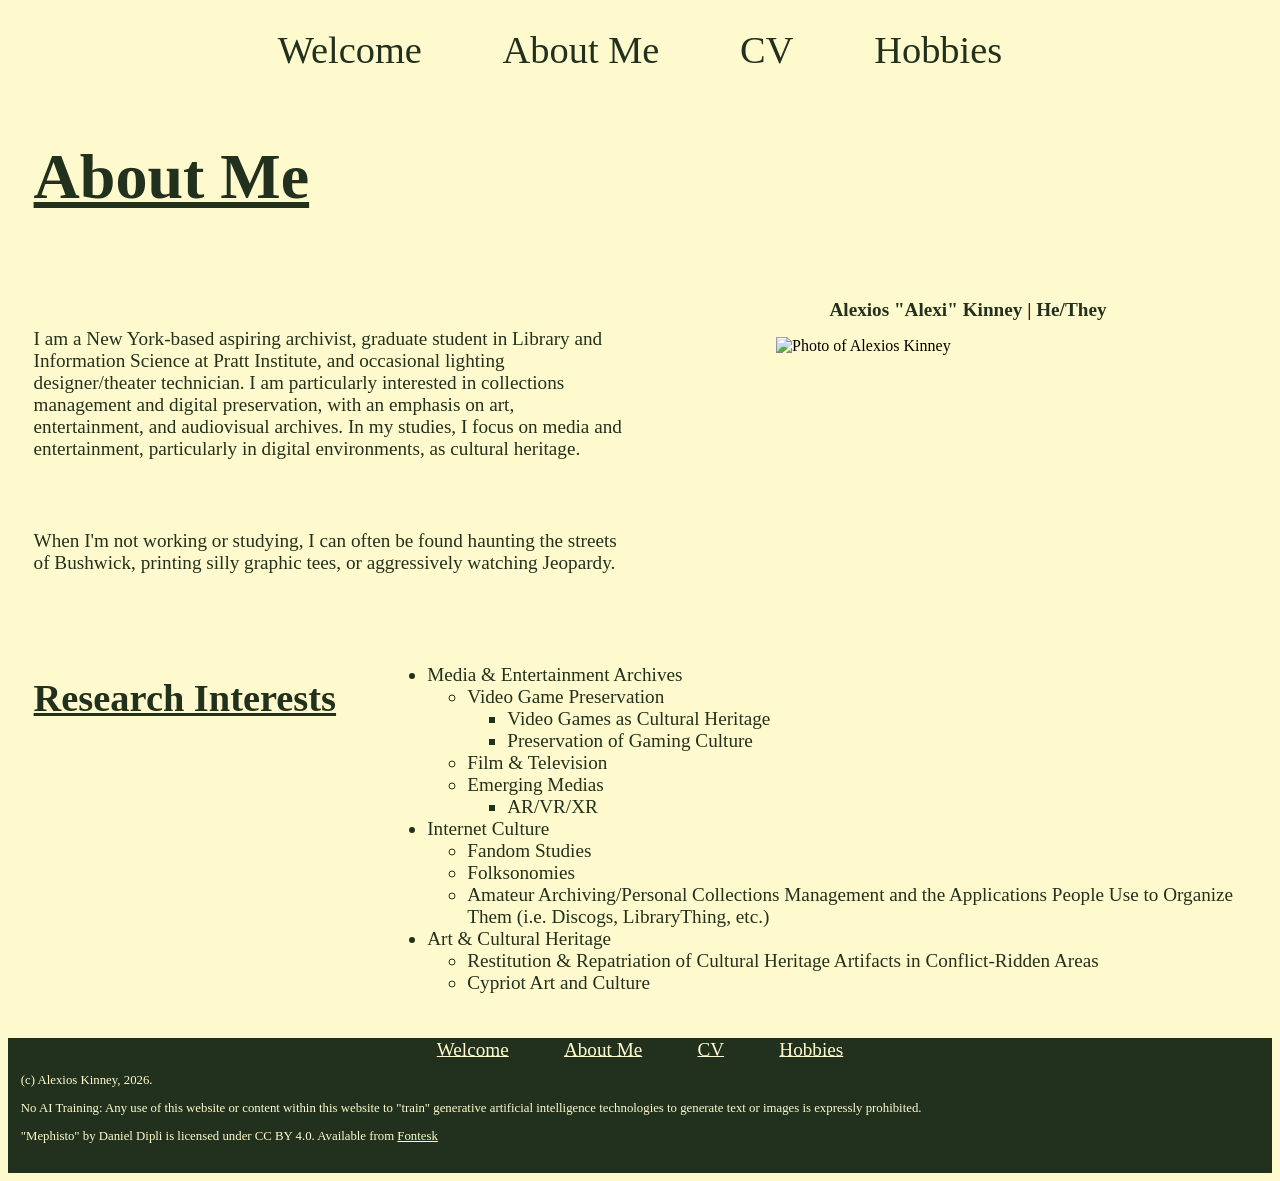
==== aboutMe.html @ 1613f90e "Add files via upload" ====
<!doctype html>
<html lang="en">
    <head>
        <meta charset="UTF-8">
        <title>About Me | Alexi's Site</title>
        <meta name="description" content="About the author">
        <meta name="keywords" content="HTML, webpage, professional, libraries, archives">
        <meta name="author" content="Alexios Kinney">
        <link rel="stylesheet" href="site_style.css">
    </head>

    <body>
        <div class="navigation">
            <a class="my-links" href="index.html">Welcome</a>
            <a class="my-links" href="aboutMe.html">About Me</a>
            <a class="my-links" href="cv.html">CV</a>
            <a class="my-links" href="hobbies.html">Hobbies</a>

        </div>

        <div class="heading_justified">
            <h1 class="about-title">About Me</h1>
        </div>

        <div class="row">
            <div class="column-left">
                <p class="about-me-text">
                    I am a New York-based aspiring archivist, graduate student in Library and Information Science at Pratt Institute, and occasional lighting designer/theater technician. I am particularly interested in collections management and digital preservation, with an emphasis on art, entertainment, and audiovisual archives. In my studies, I focus on media and entertainment, particularly in digital environments, as cultural heritage.    
                </p>
                <p class="about-me-text">
                     When I'm not working or studying, I can often be found haunting the streets of Bushwick, printing silly graphic tees, or aggressively watching Jeopardy.
                </p>
            </div>
            <div class="column-right">
                <h2 class="me-title"> Alexios "Alexi" Kinney | He/They</h2>
                <figure>
                    <img class="me-photo" src="assets/IMG_03863.JPG" alt="Photo of Alexios Kinney">

                </figure>
            </div>
        </div>

        <div class="row">
            <h2 id="research-interests">Research Interests</h2>
            <div id="research-list">
                <ul>
                    <li>Media & Entertainment Archives
                        <ul>
                            <li>Video Game Preservation
                                <ul>
                                    <li>Video Games as Cultural Heritage</li>
                                    <li>Preservation of Gaming Culture</li>
                                </ul>
                            </li>
                            <li>Film & Television</li>
                            <li>Emerging Medias
                                <ul>
                                    <li>AR/VR/XR</li>
                                </ul>
                            </li>
                        </ul>
                    </li>
                    <li>Internet Culture
                        <ul>
                            <li>Fandom Studies</li>
                            <li>Folksonomies</li>
                            <li>Amateur Archiving/Personal Collections Management and the Applications People Use to Organize Them (i.e. Discogs, LibraryThing, etc.)</li>
                        </ul>
                    </li>
                    <li>Art & Cultural Heritage
                        <ul>
                            <li>Restitution & Repatriation of Cultural Heritage Artifacts in Conflict-Ridden Areas</li>
                            <li>Cypriot Art and Culture</li>
                        </ul>
                    </li>
                </ul>
            </div>
        </div>
        <div class="footer">
            <div class="footer-links">
                <a class="small-links" href="index.html">Welcome</a>
                <a class="small-links" href="aboutMe.html">About Me</a>
                <a class="small-links" href="cv.html">CV</a>
                <a class="small-links" href="hobbies.html">Hobbies</a>
            </div>
            <p class="required-footer">(c) Alexios Kinney, 2026.</p>
            <p class="required-footer"> No AI Training: Any use of this website or content within this website to "train" generative artificial intelligence technologies to generate text or images is expressly prohibited.</p>
             <p class="required-footer">"Mephisto" by Daniel Dipli is licensed under CC BY 4.0. Available from <a class="outer-links" href="https://fontesk.com/mephisto-font/" target="_blank">Fontesk</a></p>
        </div>
    </body>
</html>
---- site_style.css ----
/* Consulted Mozilla Website for importing fonts: https://developer.mozilla.org/en-US/docs/Web/CSS/Reference/At-rules/@font-face */
            @font-face{
                font-family: mephisto;
                src:url('assets/Mephisto font/Mephisto.ttf');
            }
            #welcome{
                background-image: url('assets/welcomebackground.jpg'); 
                background-position: center center;
                background-attachment: fixed;
            }
            /* Consulted Mozilla Website for formatting Flexbox: https://css-tricks.com/snippets/css/a-guide-to-flexbox/ */
            .welcome-body{
                display: flex;
                justify-content: center;
                align-content: center;
                align-items: center;
                flex-direction: column;
                margin-bottom: 25vh;
                margin-top: 25vh;
            }
            .welcome-title{
                font-family: mephisto;
                color: white;
                text-align: center;
                font-size: 10em;
            }
            .button{
                font-size: 3em;
                cursor:url(assets/cursor.png), pointer;
            }
            body{
                background-color:lemonchiffon;
                /* Consulted Mozilla Website for cursors: https://developer.mozilla.org/en-US/docs/Web/CSS/Reference/Properties/cursor */
                cursor:url(assets/cursor.png), pointer;
            }
            .navigation{
                margin-top: 1.75em;
                margin-bottom: 1.75em;
                text-align: center;
            }
            .my-links{
                font-family: mephisto;
                font-size: 3vw;
                text-decoration: none;
                padding: 1em;
                color:#22311d;
                cursor:url(assets/cursor.png), pointer;
            }
            .heading_justified{
                margin-top: 2vw;
                margin-bottom: 2vw;
                text-align: left;
            }
            .about-title{
                font-family: mephisto;
                font-size: 5vw;
                text-decoration: underline;
                padding: 2vw;
                color:#22311d;
            }
            /* Consulted Mozilla Website for formatting grids: https://css-tricks.com/complete-guide-css-grid-layout/ */
            .row{
                display: grid;
                grid-template-columns: auto auto auto;
            }
            .column-left{
                width: 50vw;
            }
            .column-right{
                width: 50vw;
            }
            .me-photo{
                display: block;
                margin: auto;
                width: 30vw;
            }
            .about-me-text{
                font-family:Georgia, 'Times New Roman', Times, serif;
                font-size: 1.5vw;
                padding: 2vw;
                text-align: left;
                color:#22311d;
            }
            .me-title{
                font-family:Georgia, 'Times New Roman', Times, serif;
                font-size: 1.5vw;
                text-align: center;
                color:#22311d;
            }
            #research-interests{
                font-family: mephisto;
                font-size: 3vw;
                text-decoration: underline;
                padding: 2vw;
                color:#22311d;
            }
            #research-list{
                font-family:Georgia, 'Times New Roman', Times, serif;
                font-size: 1.5vw;
                padding: 2vw;
                text-align: left;
                color:#22311d;
            }
            .footer{
                height: 15vh;
                background-color:#22311d;
                cursor:url(assets/cursor.png), pointer;
            }
            .footer-links{
                text-align: center;
            }
            .required-footer{
                font-family:Georgia, 'Times New Roman', Times, serif;
                font-size: 1vw;
                text-align: left;
                color:lemonchiffon;
                padding-left:1vw;
            }
            .small-links{
                font-family: mephisto;
                font-size: 1.5vw;
                text-align: center;
                color:lemonchiffon;
                padding: 2vw;
                cursor:url(assets/cursor.png), pointer;
            }
            .cv-column-left{
                width: 60vw;
            }
            .bio-column-right{
                width: 30vw;
                background-color:#22311d;
            }
            .bio-info{
                font-family:Georgia, 'Times New Roman', Times, serif;
                font-size:1.5vw;
                padding: 2vw;
                text-align: left;
                color:lemonchiffon;
            }
            .education{
                text-align: left;
                color:#22311d;
            }
            .cv-title{
                padding: 2vw;
                font-family: mephisto;
                font-size:3vw;
                text-decoration: underline;
                color:#22311d;
            }
            .tables{
                padding: 2vw;
                width: 92vw;
                font-family: Georgia, 'Times New Roman', Times, serif;
                font-size:1.5vw;
                color:#22311d;
            }
            .education-tables{
                width: 60vw;
                padding: 2vw;
                font-family: Georgia, 'Times New Roman', Times, serif;
                font-size:1.5vw;
                color:#22311d;
            }
            .table-justify{
                text-align: right;
            }
            #cv-productions{
                width: 80vw;
                padding-left: 10vw;
                padding-bottom: 3vw;
                text-align: left;
                font-family:Georgia, 'Times New Roman', Times, serif;
                font-size: 1vw;
                color:#22311d;
            }
            .productions-table-borders{
                border-bottom: 1px solid #22311d;
            }
            .hobby-row{
                display: grid;
                grid-template-columns: auto auto;
                grid-template-rows: repeat(2,40vw);
                gap: 5vw;
                height: 30vw;
                padding-bottom: 20vw;
            }
            .hobbies-column-left{
                width: 40vw;
                height: 40vw;
                padding: 3vw;
                border-radius: 2vw;
                background-color: #22311d;
            }
            .hobbies-column-right{
                width: 40vw;
                height: 40vw;
                border-radius: 2vw;
                padding: 3vw;
                background-color: #22311d;
            }
            .hobbies-title{
                font-family: mephisto;
                font-size:3vw;
                text-decoration: underline;
                color:lemonchiffon;
            }
            .inner-grid{
                display:grid;
                grid-template-columns: repeat(3, 1fr);
                gap:1vw;
                padding-left:1vw;
            }
            .work{
                width:10vw;
                height:auto;
                padding:1vw;
            }
            #speedpaint-video{
                width:30vw;
                height:auto;
            }
            .hobbies-subtitle{
                font-family: mephisto;
                font-size:2vw;
                text-decoration: none;
                color:lemonchiffon;
            }
            ol{
                font-family:Georgia, 'Times New Roman', Times, serif;
                font-size: 1.5vw;
                padding: 2vw;
                text-align: left;
                color:lemonchiffon;
            }
            p{
                cursor:url(assets/cursor.png), pointer;
            }
            /* Consulted W3 Schools Website for link styling: https://www.w3schools.com/css/css_link.asp */
            .outer-links {
                color: lemonchiffon;
                cursor:url(assets/cursor.png), pointer;
            }
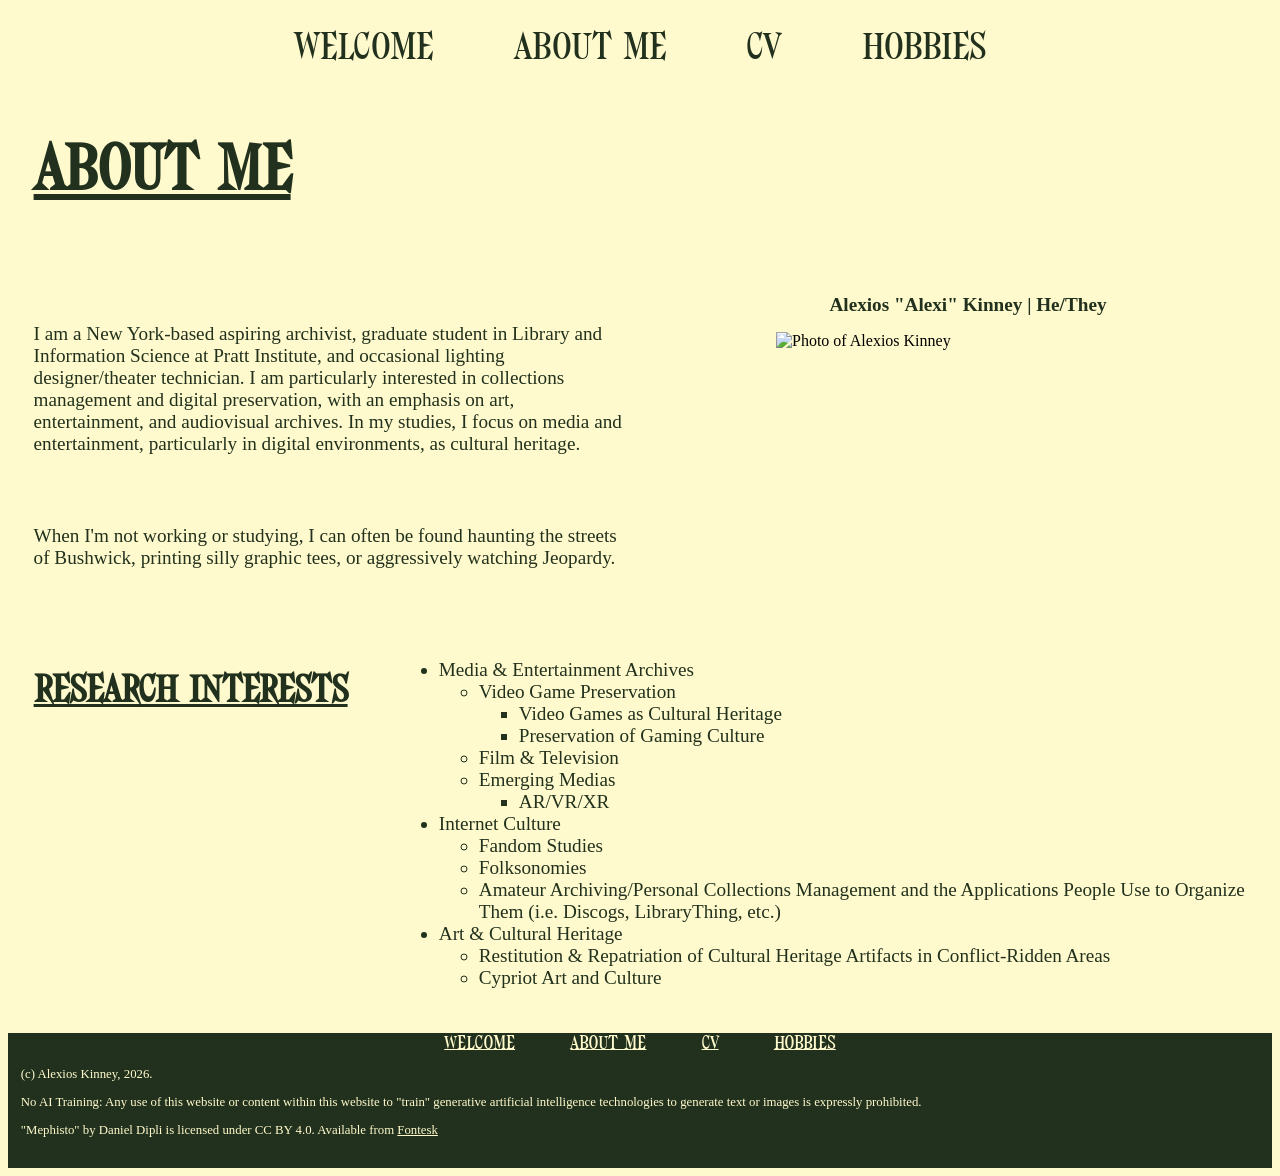
==== commit 47430bc4: "Add files via upload" ====
--- a/aboutMe.html
+++ b/aboutMe.html
@@ -34,7 +34,7 @@
             <div class="column-right">
                 <h2 class="me-title"> Alexios "Alexi" Kinney | He/They</h2>
                 <figure>
-                    <img class="me-photo" src="assets/IMG_03863.JPG" alt="Photo of Alexios Kinney">
+                    <img class="me-photo" src="assets/aboutMePhoto.JPG" alt="Photo of Alexios Kinney">
 
                 </figure>
             </div>
--- a/site_style.css
+++ b/site_style.css
@@ -2,7 +2,7 @@
             /* Consulted Mozilla Website for importing fonts: https://developer.mozilla.org/en-US/docs/Web/CSS/Reference/At-rules/@font-face */
             @font-face{
                 font-family: mephisto;
-                src:url('assets/Mephisto font/Mephisto.ttf');
+                src:url('assets/mephistofont/Mephisto.ttf');
             }
             #welcome{
                 background-image: url('assets/welcomebackground.jpg'); 
